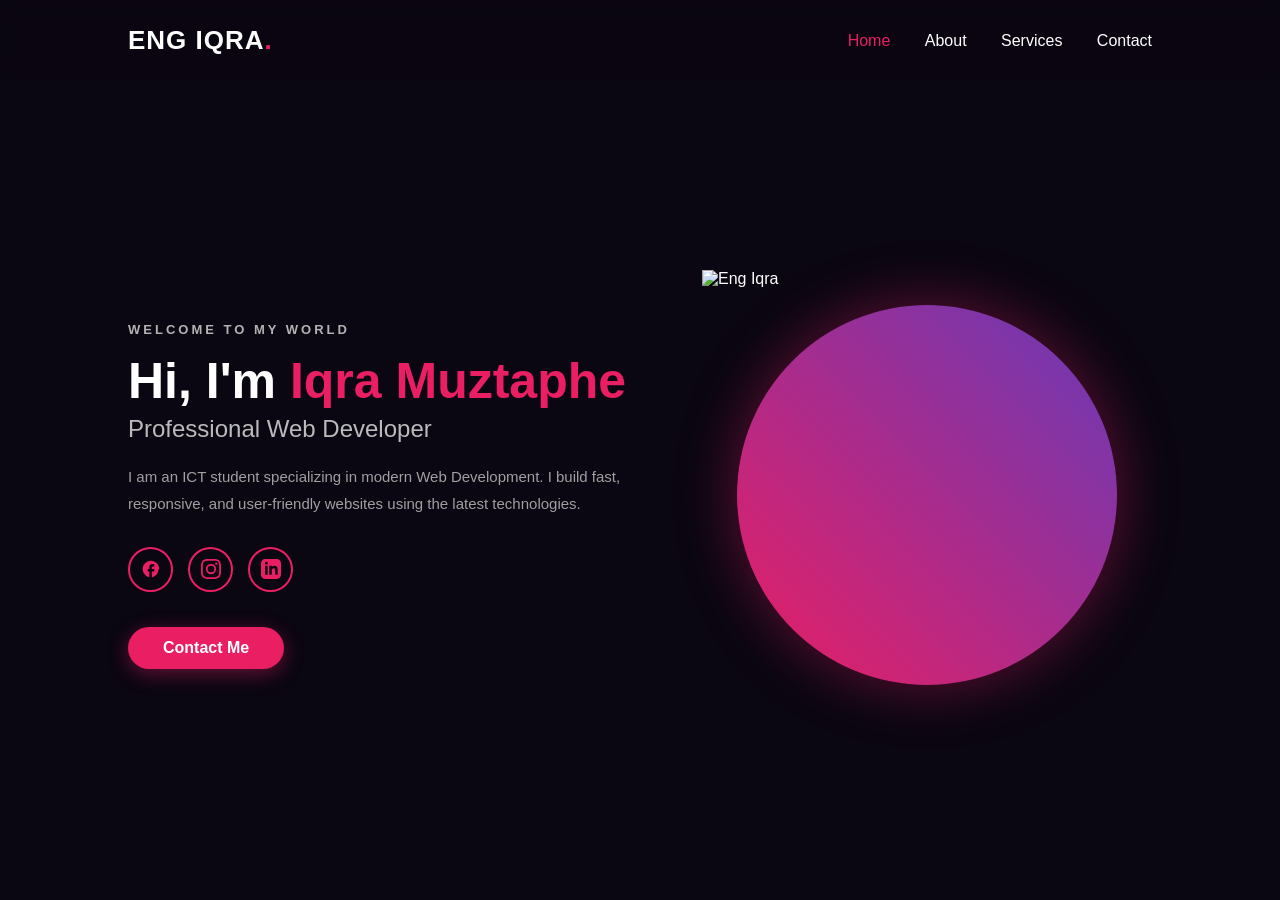
==== index.html @ 18c30e39 "Add files via upload" ====
<!DOCTYPE html>
<html lang="en">
<head>
    <meta charset="UTF-8">
    <meta name="viewport" content="width=device-width, initial-scale=1.0">
    <title>Eng Iqra | Portfolio</title>
    <!-- Hubi in magaca halkan ku qoran uu la mid yahay faylkaaga CSS -->
    <link rel="stylesheet" href="style.css">
</head>
<body>

    <header>
        <div class="logo">ENG IQRA<span>.</span></div>
        <nav>
            <a href="#home" class="active">Home</a>
            <a href="#about">About</a>
            <a href="#services">Services</a>
            <a href="#contact">Contact</a>
        </nav>
    </header>

    <section class="hero" id="home">
        <div class="hero-text">
            <h3>WELCOME TO MY WORLD</h3>
            <h1>Hi, I'm <span>Iqra Muztaphe</span></h1>
            <h2>Professional Web Developer</h2>
            <p>I am an ICT student specializing in modern Web Development. I build fast, responsive, and user-friendly websites using the latest technologies.</p>
            
            <div class="social-icons">
                <a href="#"><svg viewBox="0 0 24 24"><path d="M22 12c0-5.52-4.48-10-10-10S2 6.48 2 12c0 4.84 3.44 8.87 8 9.8V15H8v-3h2V9.5C10 7.57 11.57 6 13.5 6H16v3h-2c-.55 0-1 .45-1 1v2h3v3h-3v6.95c4.56-.93 8-4.96 8-9.75z"/></svg></a>
                <a href="#"><svg viewBox="0 0 24 24"><path d="M12 2.163c3.204 0 3.584.012 4.85.07 3.252.148 4.771 1.691 4.919 4.919.058 1.265.069 1.645.069 4.849 0 3.205-.012 3.584-.069 4.849-.149 3.225-1.664 4.771-4.919 4.919-1.266.058-1.644.07-4.85.07-3.204 0-3.584-.012-4.849-.07-3.26-.149-4.771-1.699-4.919-4.92-.058-1.265-.07-1.644-.07-4.849 0-3.204.013-3.583.07-4.849.149-3.227 1.664-4.771 4.919-4.919 1.266-.057 1.645-.069 4.849-.069zM12 0C8.741 0 8.333.014 7.053.072 2.695.272.273 2.69.073 7.051.014 8.333 0 8.741 0 12c0 3.259.014 3.668.072 4.948.2 4.358 2.618 6.78 6.98 6.98 1.281.058 1.689.072 4.948.072 3.259 0 3.668-.014 4.948-.072 4.354-.2 6.782-2.618 6.979-6.98.059-1.28.073-1.689.073-4.948 0-3.259-.014-3.667-.072-4.947-.196-4.354-2.617-6.78-6.979-6.98C15.668.014 15.259 0 12 0zm0 5.838a6.162 6.162 0 1 0 0 12.324 6.162 6.162 0 0 0 0-12.324zM12 16a4 4 0 1 1 0-8 4 4 0 0 1 0 8zm6.406-11.845a1.44 1.44 0 1 0 0 2.881 1.44 1.44 0 0 0 0-2.881z"/></svg></a>
                <a href="#"><svg viewBox="0 0 24 24"><path d="M19 0h-14c-2.761 0-5 2.239-5 5v14c0 2.761 2.239 5 5 5h14c2.762 0 5-2.239 5-5v-14c0-2.761-2.238-5-5-5zm-11 19h-3v-11h3v11zm-1.5-12.268c-.966 0-1.75-.79-1.75-1.764s.784-1.764 1.75-1.764 1.75.79 1.75 1.764-.783 1.764-1.75 1.764zm13.5 12.268h-3v-5.604c0-3.368-4-3.113-4 0v5.604h-3v-11h3v1.765c1.396-2.586 7-2.777 7 2.476v6.759z"/></svg></a>
            </div>

            <a href="https://wa.me" class="btn" target="_blank">Contact Me</a>
        </div>
        
       <!-- Profile Image Area -->
<div class="hero-image">
    <div class="circle-bg"></div>
    <!-- Link-gan rasmiga ah ku beddel sawirkaaga -->
    <img src="https://ibb.co" alt="Eng Iqra">
</div>

    </section>

</body>
</html>
---- style.css ----
/* Reset and General Base Styles */
* {
    margin: 0;
    padding: 0;
    box-sizing: border-box;
    font-family: 'Poppins', 'Segoe UI', Tahoma, Geneva, Verdana, sans-serif;
    scroll-behavior: smooth;
}

body {
    background-color: #0a0612; /* Premium dark background */
    color: #ffffff;
    min-height: 100vh;
    overflow-x: hidden;
}

/* Header & Navigation Menu Styles */
header {
    display: flex;
    justify-content: space-between;
    align-items: center;
    padding: 25px 10%;
    position: fixed;
    width: 100%;
    top: 0;
    left: 0;
    background: rgba(10, 6, 18, 0.9);
    backdrop-filter: blur(10px);
    z-index: 1000;
}

.logo {
    font-size: 26px;
    font-weight: 700;
    letter-spacing: 1px;
}

.logo span {
    color: #e91e63; /* Glowing pink accent color */
}

nav a {
    color: #ffffff;
    text-decoration: none;
    margin-left: 30px;
    font-weight: 500;
    transition: 0.3s ease;
}

nav a:hover, nav a.active {
    color: #e91e63;
}

/* Main Hero Section Styles */
.hero {
    display: flex;
    justify-content: space-between;
    align-items: center;
    padding: 150px 10% 60px 10%;
    min-height: 100vh;
}

.hero-text {
    max-width: 550px;
}

.hero-text h3 {
    color: #b3b3b3;
    font-size: 13px;
    letter-spacing: 3px;
    margin-bottom: 15px;
}

.hero-text h1 {
    font-size: 50px;
    font-weight: 700;
    margin-bottom: 5px;
}

.hero-text h1 span {
    color: #e91e63;
}

.hero-text h2 {
    font-size: 24px;
    color: #bbb;
    font-weight: 500;
    margin-bottom: 20px;
}

.hero-text p {
    color: #a0a0a0;
    line-height: 1.8;
    margin-bottom: 30px;
    font-size: 15px;
}

/* Social Media Icons Styling */
.social-icons {
    margin-bottom: 35px;
    display: flex;
}

.social-icons a {
    display: inline-flex;
    justify-content: center;
    align-items: center;
    width: 45px;
    height: 45px;
    background: transparent;
    border: 2px solid #e91e63;
    border-radius: 50%;
    margin-right: 15px;
    transition: 0.3s ease;
}

/* SVG Colors & Sizing */
.social-icons a svg {
    width: 20px;
    height: 20px;
    fill: #e91e63;
    transition: 0.3s ease;
}

.social-icons a:hover {
    background: #e91e63;
    box-shadow: 0 0 15px #e91e63;
    transform: translateY(-5px);
}

.social-icons a:hover svg {
    fill: #ffffff; /* Turns white on hover */
}

/* Call to Action Button Styles */
.btn {
    display: inline-block;
    padding: 12px 35px;
    background: #e91e63;
    color: #ffffff;
    text-decoration: none;
    border-radius: 30px;
    font-weight: 600;
    transition: 0.3s ease;
    box-shadow: 0 5px 20px rgba(233, 30, 99, 0.4);
}

.btn:hover {
    background: transparent;
    border: 2px solid #e91e63;
    color: #e91e63;
    box-shadow: none;
}

/* Profile Image & Background Circle Styles */
.hero-image {
    position: relative;
    width: 450px;
    height: 450px;
    display: flex;
    justify-content: center;
    align-items: center;
}

.circle-bg {
    position: absolute;
    width: 380px;
    height: 380px;
    background: linear-gradient(45deg, #e91e63, #673ab7); /* Smooth gradient glow */
    border-radius: 50%;
    z-index: 1;
    box-shadow: 0 0 60px rgba(233, 30, 99, 0.4);
}

.hero-image img {
    position: absolute;
    z-index: 2;
    width: 100%;
    height: 100%;
    object-fit: contain; /* Ensures your whole image fits perfectly */
    bottom: 0;
}
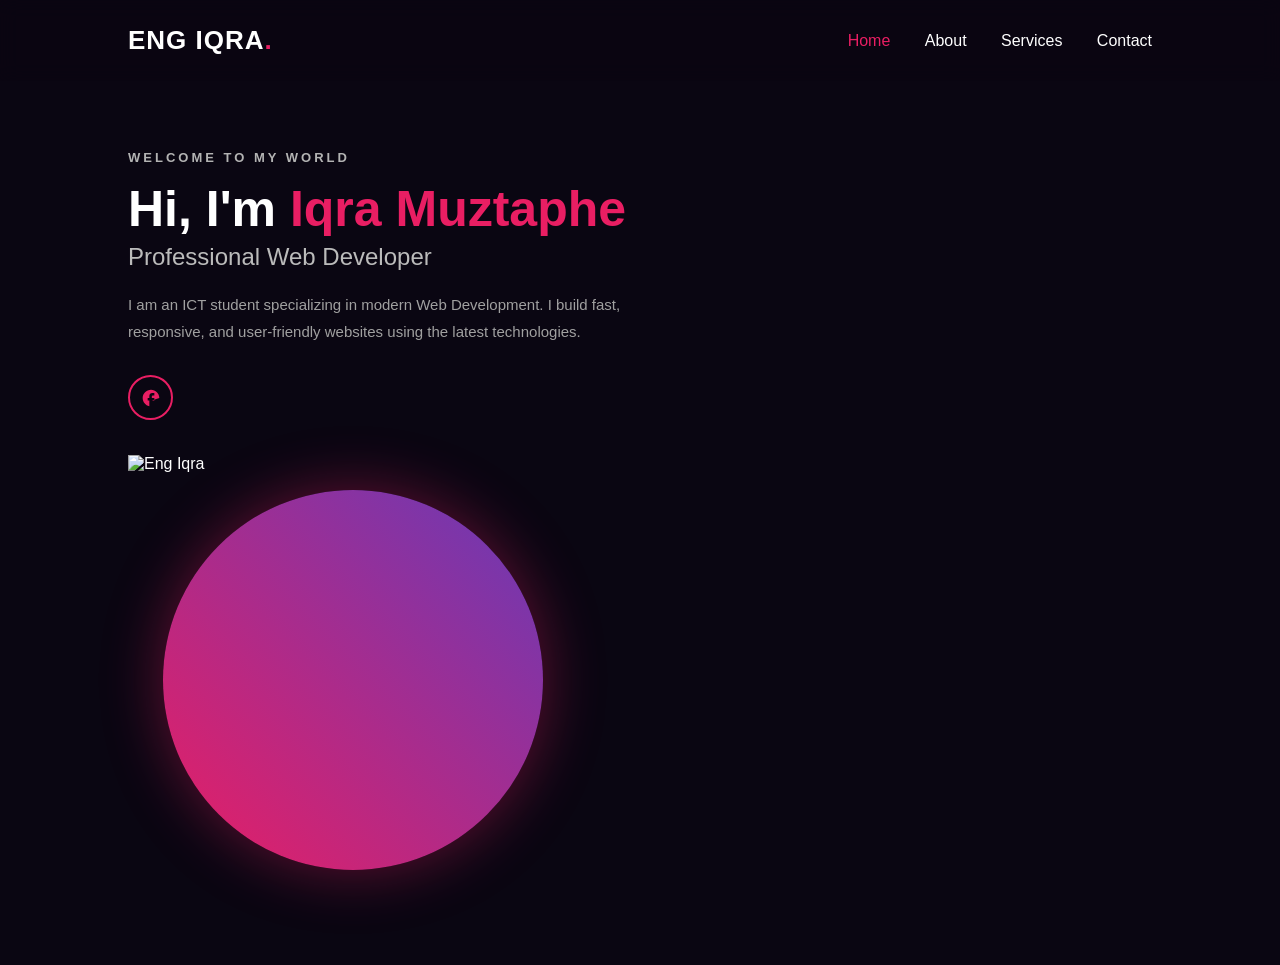
==== commit 0e2d192c: "Update profile image URL on line 42" ====
--- a/index.html
+++ b/index.html
@@ -1,48 +1,48 @@
-<!DOCTYPE html>
-<html lang="en">
-<head>
-    <meta charset="UTF-8">
-    <meta name="viewport" content="width=device-width, initial-scale=1.0">
-    <title>Eng Iqra | Portfolio</title>
-    <!-- Hubi in magaca halkan ku qoran uu la mid yahay faylkaaga CSS -->
-    <link rel="stylesheet" href="style.css">
-</head>
-<body>
-
-    <header>
-        <div class="logo">ENG IQRA<span>.</span></div>
-        <nav>
-            <a href="#home" class="active">Home</a>
-            <a href="#about">About</a>
-            <a href="#services">Services</a>
-            <a href="#contact">Contact</a>
-        </nav>
-    </header>
-
-    <section class="hero" id="home">
-        <div class="hero-text">
-            <h3>WELCOME TO MY WORLD</h3>
-            <h1>Hi, I'm <span>Iqra Muztaphe</span></h1>
-            <h2>Professional Web Developer</h2>
-            <p>I am an ICT student specializing in modern Web Development. I build fast, responsive, and user-friendly websites using the latest technologies.</p>
-            
-            <div class="social-icons">
-                <a href="#"><svg viewBox="0 0 24 24"><path d="M22 12c0-5.52-4.48-10-10-10S2 6.48 2 12c0 4.84 3.44 8.87 8 9.8V15H8v-3h2V9.5C10 7.57 11.57 6 13.5 6H16v3h-2c-.55 0-1 .45-1 1v2h3v3h-3v6.95c4.56-.93 8-4.96 8-9.75z"/></svg></a>
-                <a href="#"><svg viewBox="0 0 24 24"><path d="M12 2.163c3.204 0 3.584.012 4.85.07 3.252.148 4.771 1.691 4.919 4.919.058 1.265.069 1.645.069 4.849 0 3.205-.012 3.584-.069 4.849-.149 3.225-1.664 4.771-4.919 4.919-1.266.058-1.644.07-4.85.07-3.204 0-3.584-.012-4.849-.07-3.26-.149-4.771-1.699-4.919-4.92-.058-1.265-.07-1.644-.07-4.849 0-3.204.013-3.583.07-4.849.149-3.227 1.664-4.771 4.919-4.919 1.266-.057 1.645-.069 4.849-.069zM12 0C8.741 0 8.333.014 7.053.072 2.695.272.273 2.69.073 7.051.014 8.333 0 8.741 0 12c0 3.259.014 3.668.072 4.948.2 4.358 2.618 6.78 6.98 6.98 1.281.058 1.689.072 4.948.072 3.259 0 3.668-.014 4.948-.072 4.354-.2 6.782-2.618 6.979-6.98.059-1.28.073-1.689.073-4.948 0-3.259-.014-3.667-.072-4.947-.196-4.354-2.617-6.78-6.979-6.98C15.668.014 15.259 0 12 0zm0 5.838a6.162 6.162 0 1 0 0 12.324 6.162 6.162 0 0 0 0-12.324zM12 16a4 4 0 1 1 0-8 4 4 0 0 1 0 8zm6.406-11.845a1.44 1.44 0 1 0 0 2.881 1.44 1.44 0 0 0 0-2.881z"/></svg></a>
-                <a href="#"><svg viewBox="0 0 24 24"><path d="M19 0h-14c-2.761 0-5 2.239-5 5v14c0 2.761 2.239 5 5 5h14c2.762 0 5-2.239 5-5v-14c0-2.761-2.238-5-5-5zm-11 19h-3v-11h3v11zm-1.5-12.268c-.966 0-1.75-.79-1.75-1.764s.784-1.764 1.75-1.764 1.75.79 1.75 1.764-.783 1.764-1.75 1.764zm13.5 12.268h-3v-5.604c0-3.368-4-3.113-4 0v5.604h-3v-11h3v1.765c1.396-2.586 7-2.777 7 2.476v6.759z"/></svg></a>
-            </div>
-
-            <a href="https://wa.me" class="btn" target="_blank">Contact Me</a>
-        </div>
-        
-       <!-- Profile Image Area -->
-<div class="hero-image">
-    <div class="circle-bg"></div>
-    <!-- Link-gan rasmiga ah ku beddel sawirkaaga -->
-    <img src="https://ibb.co" alt="Eng Iqra">
-</div>
-
-    </section>
-
-</body>
-</html>
+<!DOCTYPE html>
+<html lang="en">
+<head>
+    <meta charset="UTF-8">
+    <meta name="viewport" content="width=device-width, initial-scale=1.0">
+    <title>Eng Iqra | Portfolio</title>
+    <!-- Hubi in magaca halkan ku qoran uu la mid yahay faylkaaga CSS -->
+    <link rel="stylesheet" href="style.css">
+</head>
+<body>
+ 
+    <header>
+        <div class="logo">ENG IQRA<span>.</span></div>
+        <nav>
+            <a href="#home" class="active">Home</a>
+            <a href="#about">About</a>
+            <a href="#services">Services</a>
+            <a href="#contact">Contact</a>
+        </nav>
+    </header>
+
+    <section class="hero" id="home">
+        <div class="hero-text">
+            <h3>WELCOME TO MY WORLD</h3>
+            <h1>Hi, I'm <span>Iqra Muztaphe</span></h1>
+            <h2>Professional Web Developer</h2>
+            <p>I am an ICT student specializing in modern Web Development. I build fast, responsive, and user-friendly websites using the latest technologies.</p>
+            
+            <div class="social-icons">
+                <a href="#"><svg viewBox="0 0 24 24"><path d="M22 12c0-5.52-4.48-10-10-10S2 6.48 2 12c0 4.84 3.44 8.87 8 9.8V15H8v-3h2V9.5C10 7.57 11.57 6 13.5 6H16v3h-2c-.55 0-1 .45-1 1v2h3v3h-3v[...]
+                <a href="#"><svg viewBox="0 0 24 24"><path d="M12 2.163c3.204 0 3.584.012 4.85.07 3.252.148 4.771 1.691 4.919 4.919.058 1.265.069 1.645.069 4.849 0 3.205-.012 3.584-.069 4.849-.149[...]
+                <a href="#"><svg viewBox="0 0 24 24"><path d="M19 0h-14c-2.761 0-5 2.239-5 5v14c0 2.761 2.239 5 5 5h14c2.762 0 5-2.239 5-5v-14c0-2.761-2.238-5-5-5zm-11 19h-3v-11h3v11zm-1.5-12.268c[...]
+            </div>
+
+            <a href="https://wa.me" class="btn" target="_blank">Contact Me</a>
+        </div>
+        
+       <!-- Profile Image Area -->
+<div class="hero-image">
+    <div class="circle-bg"></div>
+    <!-- Link-gan rasmiga ah ku beddel sawirkaaga -->
+    <img src="https://i.ibb.co/your-image-id/profile-photo.jpg" alt="Eng Iqra">
+</div>
+
+    </section>
+
+</body>
+</html>
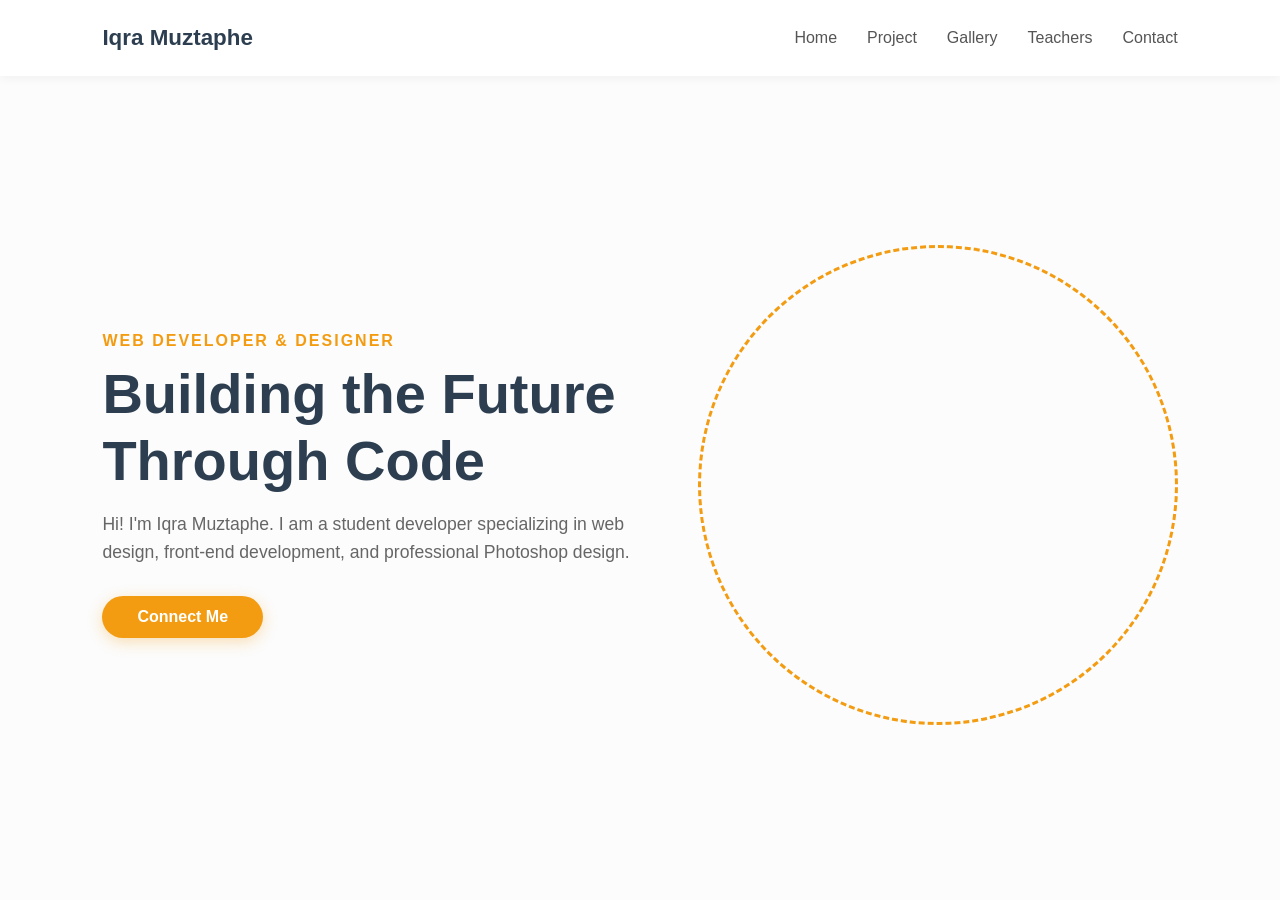
==== commit d9b4b2de: "Add files via upload" ====
--- a/index.html
+++ b/index.html
@@ -1,48 +1,40 @@
-<!DOCTYPE html>
-<html lang="en">
-<head>
-    <meta charset="UTF-8">
-    <meta name="viewport" content="width=device-width, initial-scale=1.0">
-    <title>Eng Iqra | Portfolio</title>
-    <!-- Hubi in magaca halkan ku qoran uu la mid yahay faylkaaga CSS -->
-    <link rel="stylesheet" href="style.css">
-</head>
-<body>
- 
-    <header>
-        <div class="logo">ENG IQRA<span>.</span></div>
-        <nav>
-            <a href="#home" class="active">Home</a>
-            <a href="#about">About</a>
-            <a href="#services">Services</a>
-            <a href="#contact">Contact</a>
-        </nav>
-    </header>
-
-    <section class="hero" id="home">
-        <div class="hero-text">
-            <h3>WELCOME TO MY WORLD</h3>
-            <h1>Hi, I'm <span>Iqra Muztaphe</span></h1>
-            <h2>Professional Web Developer</h2>
-            <p>I am an ICT student specializing in modern Web Development. I build fast, responsive, and user-friendly websites using the latest technologies.</p>
-            
-            <div class="social-icons">
-                <a href="#"><svg viewBox="0 0 24 24"><path d="M22 12c0-5.52-4.48-10-10-10S2 6.48 2 12c0 4.84 3.44 8.87 8 9.8V15H8v-3h2V9.5C10 7.57 11.57 6 13.5 6H16v3h-2c-.55 0-1 .45-1 1v2h3v3h-3v[...]
-                <a href="#"><svg viewBox="0 0 24 24"><path d="M12 2.163c3.204 0 3.584.012 4.85.07 3.252.148 4.771 1.691 4.919 4.919.058 1.265.069 1.645.069 4.849 0 3.205-.012 3.584-.069 4.849-.149[...]
-                <a href="#"><svg viewBox="0 0 24 24"><path d="M19 0h-14c-2.761 0-5 2.239-5 5v14c0 2.761 2.239 5 5 5h14c2.762 0 5-2.239 5-5v-14c0-2.761-2.238-5-5-5zm-11 19h-3v-11h3v11zm-1.5-12.268c[...]
-            </div>
-
-            <a href="https://wa.me" class="btn" target="_blank">Contact Me</a>
-        </div>
-        
-       <!-- Profile Image Area -->
-<div class="hero-image">
-    <div class="circle-bg"></div>
-    <!-- Link-gan rasmiga ah ku beddel sawirkaaga -->
-    <img src="https://i.ibb.co/your-image-id/profile-photo.jpg" alt="Eng Iqra">
-</div>
-
-    </section>
-
-</body>
-</html>
+<!DOCTYPE html>
+<html lang="en">
+<head>
+    <meta charset="UTF-8">
+    <meta name="viewport" content="width=device-width, initial-scale=1.0">
+    <title>Portfolio - Iqra Muztaphe</title>
+    <link rel="stylesheet" href="style.css">
+</head>
+<body>
+
+    <!-- Navigation Bar -->
+    <header>
+        <div class="logo">Iqra Muztaphe</div>
+        <ul class="nav-links">
+            <li><a href="#home">Home</a></li>
+            <li><a href="#project">Project</a></li>
+            <li><a href="#gallery">Gallery</a></li>
+            <li><a href="#teachers">Teachers</a></li>
+            <li><a href="#contact">Contact</a></li>
+        </ul>
+    </header>
+
+    <!-- Hero Section -->
+    <section class="hero-container" id="home">
+        <div class="hero-text">
+            <div class="role">Web Developer & Designer</div>
+            <h1>Building the Future <br>Through Code</h1>
+            <p>Hi! I'm Iqra Muztaphe. I am a student developer specializing in web design, front-end development, and professional Photoshop design.</p>
+            <a href="mailto:your-email@example.com" class="btn-connect">Connect Me</a>
+        </div>
+
+        <div class="hero-image">
+            <div class="circle-accent">
+                <img class="profile-img" src="iqra.jpeg" alt="Iqra Muztaphe">
+            </div>
+        </div>
+    </section>
+
+</body>
+</html>
--- a/style.css
+++ b/style.css
@@ -1,182 +1,175 @@
-/* Reset and General Base Styles */
+/* Dib u dajinta aasaasiga ah */
 * {
     margin: 0;
     padding: 0;
     box-sizing: border-box;
-    font-family: 'Poppins', 'Segoe UI', Tahoma, Geneva, Verdana, sans-serif;
-    scroll-behavior: smooth;
+    font-family: 'Segoe UI', Tahoma, Geneva, Verdana, sans-serif;
 }
 
 body {
-    background-color: #0a0612; /* Premium dark background */
-    color: #ffffff;
-    min-height: 100vh;
+    background-color: #fcfcfc;
+    color: #333;
     overflow-x: hidden;
 }
 
-/* Header & Navigation Menu Styles */
+/* Menu-ga Sare (Header) */
 header {
     display: flex;
     justify-content: space-between;
     align-items: center;
-    padding: 25px 10%;
+    padding: 25px 8%;
+    background-color: #ffffff;
+    box-shadow: 0 2px 10px rgba(0,0,0,0.05);
     position: fixed;
     width: 100%;
     top: 0;
-    left: 0;
-    background: rgba(10, 6, 18, 0.9);
-    backdrop-filter: blur(10px);
     z-index: 1000;
 }
 
 .logo {
-    font-size: 26px;
+    font-size: 1.4rem;
     font-weight: 700;
-    letter-spacing: 1px;
+    color: #2c3e50;
 }
 
-.logo span {
-    color: #e91e63; /* Glowing pink accent color */
+.nav-links {
+    display: flex;
+    list-style: none;
 }
 
-nav a {
-    color: #ffffff;
-    text-decoration: none;
+.nav-links li {
     margin-left: 30px;
-    font-weight: 500;
-    transition: 0.3s ease;
 }
 
-nav a:hover, nav a.active {
-    color: #e91e63;
+.nav-links a {
+    text-decoration: none;
+    color: #555;
+    font-weight: 500;
+    transition: color 0.3s;
 }
 
-/* Main Hero Section Styles */
-.hero {
+.nav-links a:hover {
+    color: #f39c12;
+}
+
+/* Qaybta Weyn ee Hordhaca (Hero Section) */
+.hero-container {
     display: flex;
     justify-content: space-between;
     align-items: center;
-    padding: 150px 10% 60px 10%;
+    padding: 150px 8% 80px 8%;
     min-height: 100vh;
 }
 
 .hero-text {
-    max-width: 550px;
+    max-width: 50%;
 }
 
-.hero-text h3 {
-    color: #b3b3b3;
-    font-size: 13px;
-    letter-spacing: 3px;
+.hero-text .role {
+    font-size: 1rem;
+    color: #f39c12;
+    font-weight: 600;
+    text-transform: uppercase;
+    letter-spacing: 2px;
+    margin-bottom: 10px;
+}
+
+.hero-text h1 {
+    font-size: 3.5rem;
+    line-height: 1.2;
+    color: #2c3e50;
     margin-bottom: 15px;
 }
 
-.hero-text h1 {
-    font-size: 50px;
-    font-weight: 700;
-    margin-bottom: 5px;
+.hero-text p {
+    font-size: 1.1rem;
+    color: #666;
+    margin-bottom: 30px;
+    line-height: 1.6;
 }
 
-.hero-text h1 span {
-    color: #e91e63;
+/* Badhanka Connect Me */
+.btn-connect {
+    display: inline-block;
+    background-color: #f39c12;
+    color: #fff;
+    padding: 12px 35px;
+    border-radius: 50px;
+    text-decoration: none;
+    font-weight: 600;
+    box-shadow: 0 4px 15px rgba(243, 156, 18, 0.3);
+    transition: all 0.3s ease;
 }
 
-.hero-text h2 {
-    font-size: 24px;
-    color: #bbb;
-    font-weight: 500;
-    margin-bottom: 20px;
+.btn-connect:hover {
+    background-color: #d35400;
+    transform: translateY(-2px);
+    box-shadow: 0 6px 20px rgba(243, 156, 18, 0.4);
 }
 
-.hero-text p {
-    color: #a0a0a0;
-    line-height: 1.8;
-    margin-bottom: 30px;
-    font-size: 15px;
-}
-
-/* Social Media Icons Styling */
-.social-icons {
-    margin-bottom: 35px;
-    display: flex;
-}
-
-.social-icons a {
-    display: inline-flex;
-    justify-content: center;
-    align-items: center;
-    width: 45px;
-    height: 45px;
-    background: transparent;
-    border: 2px solid #e91e63;
-    border-radius: 50%;
-    margin-right: 15px;
-    transition: 0.3s ease;
-}
-
-/* SVG Colors & Sizing */
-.social-icons a svg {
-    width: 20px;
-    height: 20px;
-    fill: #e91e63;
-    transition: 0.3s ease;
-}
-
-.social-icons a:hover {
-    background: #e91e63;
-    box-shadow: 0 0 15px #e91e63;
-    transform: translateY(-5px);
-}
-
-.social-icons a:hover svg {
-    fill: #ffffff; /* Turns white on hover */
-}
-
-/* Call to Action Button Styles */
-.btn {
-    display: inline-block;
-    padding: 12px 35px;
-    background: #e91e63;
-    color: #ffffff;
-    text-decoration: none;
-    border-radius: 30px;
-    font-weight: 600;
-    transition: 0.3s ease;
-    box-shadow: 0 5px 20px rgba(233, 30, 99, 0.4);
-}
-
-.btn:hover {
-    background: transparent;
-    border: 2px solid #e91e63;
-    color: #e91e63;
-    box-shadow: none;
-}
-
-/* Profile Image & Background Circle Styles */
+/* Qaybta Sawirka (Profile Image Section) */
 .hero-image {
     position: relative;
-    width: 450px;
-    height: 450px;
     display: flex;
     justify-content: center;
     align-items: center;
 }
 
-.circle-bg {
-    position: absolute;
-    width: 380px;
-    height: 380px;
-    background: linear-gradient(45deg, #e91e63, #673ab7); /* Smooth gradient glow */
+/* Waa la weyneeyey wareegga halkan */
+.circle-accent {
+    width: 480px; 
+    height: 480px;
+    border: 3px dashed #f39c12;
     border-radius: 50%;
-    z-index: 1;
-    box-shadow: 0 0 60px rgba(233, 30, 99, 0.4);
+    display: flex;
+    justify-content: center;
+    align-items: center;
+    padding: 15px;
+    animation: rotate 40s linear infinite;
 }
 
-.hero-image img {
-    position: absolute;
-    z-index: 2;
-    width: 100%;
-    height: 100%;
-    object-fit: contain; /* Ensures your whole image fits perfectly */
-    bottom: 0;
+/* Waa la weyneeyey sawirka halkan */
+.profile-img {
+    width: 440px; 
+    height: 440px;
+    border-radius: 50%;
+    object-fit: cover;
+    animation: rotate-reverse 40s linear infinite; 
 }
+
+/* Animations */
+@keyframes rotate {
+    from { transform: rotate(0deg); }
+    to { transform: rotate(360deg); }
+}
+@keyframes rotate-reverse {
+    from { transform: rotate(0deg); }
+    to { transform: rotate(-360deg); }
+}
+
+/* Responsive Design */
+@media (max-width: 968px) {
+    .hero-container {
+        flex-direction: column-reverse;
+        text-align: center;
+        padding-top: 120px;
+    }
+    .hero-text {
+        max-width: 100%;
+        margin-top: 40px;
+    }
+    .hero-text h1 {
+        font-size: 2.5rem;
+    }
+    .circle-accent {
+        width: 320px;
+        height: 320px;
+    }
+    .profile-img {
+        width: 290px;
+        height: 290px;
+    }
+    .nav-links {
+        display: none;
+    }
+}
